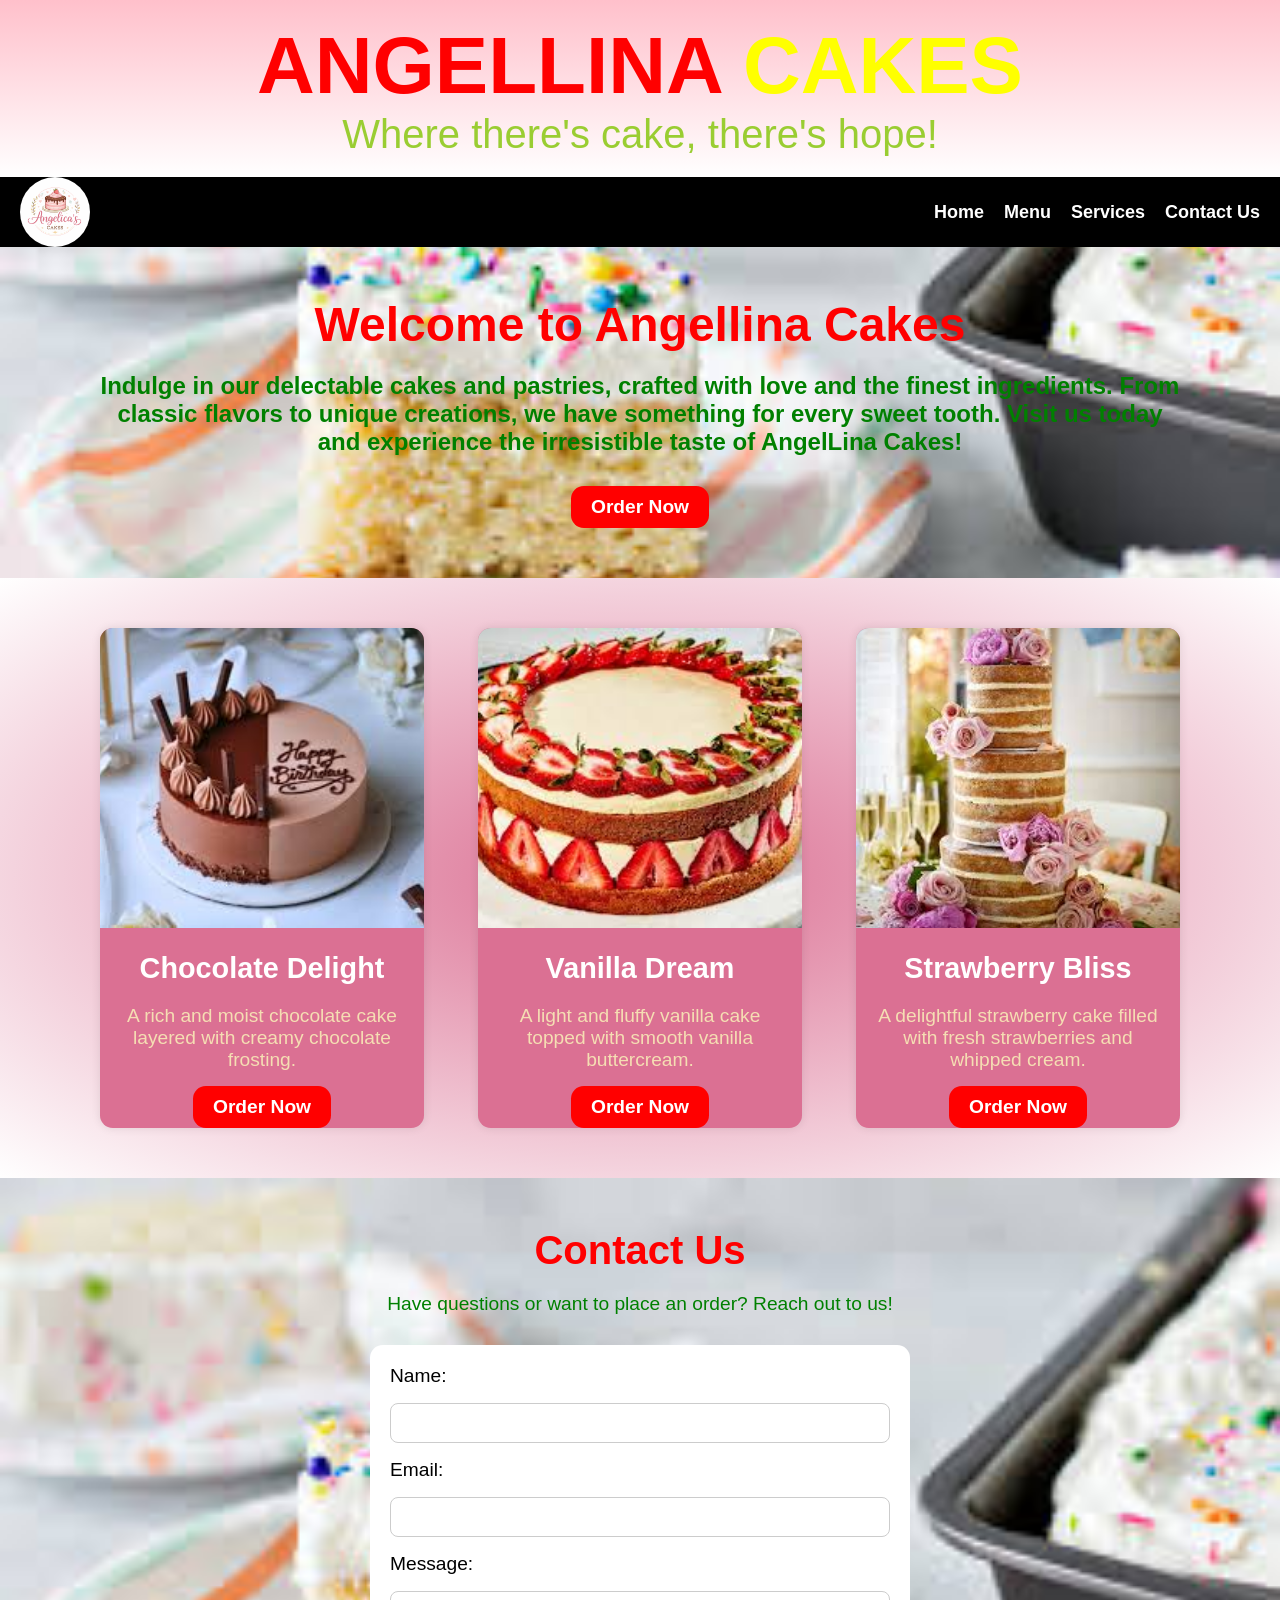
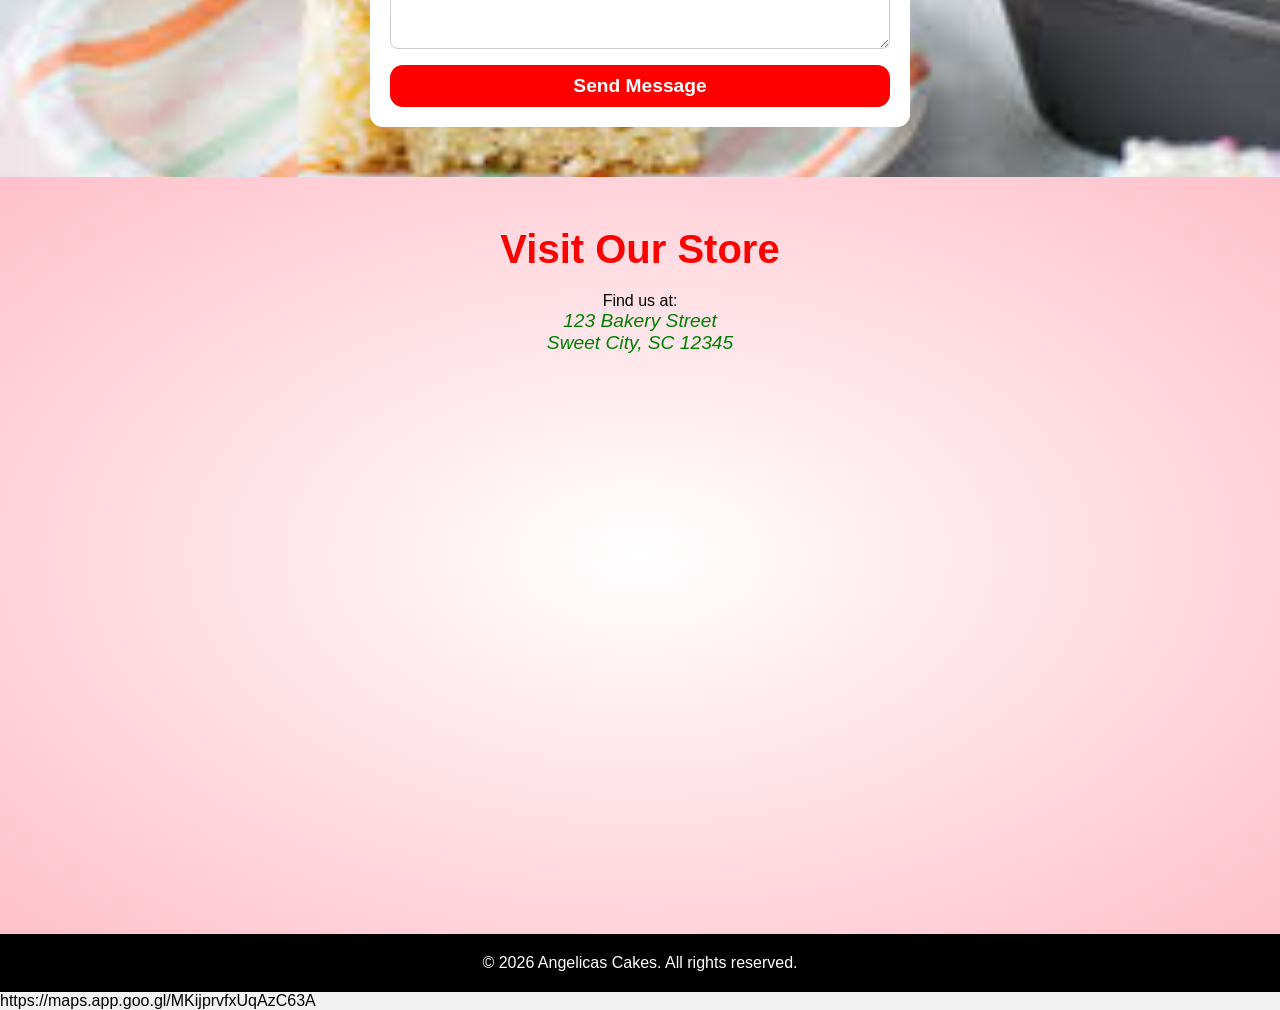
==== index.html @ b39ba61b "Add files via upload" ====
<!DOCTYPE html>
<html lang="en">
<head>
    <meta charset="UTF-8">
    <meta name="viewport" content="width=device-width, initial-scale=1.0">
    <title>Document</title>
    <link rel="stylesheet" href="styles.css">
</head>
<body>
    <header>
        <h1><span>ANGELLINA</span> CAKES</h1>
        <p>Where there's cake, there's hope!</p>
    </header>
    <nav>
        <img src="images/logo.png" class="logo" width="70px" height="70px">
        <ul>
            <li><a href="#">Home</a></li>
            <li><a href="#">Menu</a></li>
            <li><a href="#">Services</a></li>
            <li><a href="#">Contact Us</a></li>
        </ul>
    </nav>
    <main>
        <section class="hero">
                <h2>Welcome to Angellina Cakes</h2>
                <p>Indulge in our delectable cakes and pastries, crafted with love and the finest ingredients. From classic flavors to unique creations, we have something for every sweet tooth. Visit us today and experience the irresistible taste of AngelLina Cakes!</p>
                <button>Order Now</button>
        </section>
        <section class="cards">
            <div class="card">
                <img src="images/cake-1.jpg" alt="Cake 1">
                <h3>Chocolate Delight</h3>
                <p>A rich and moist chocolate cake layered with creamy chocolate frosting.</p>
                <button>Order Now</button>
            </div>
            <div class="card">
                <img src="images/cake-2.jpg" alt="Cake 2">
                <h3>Vanilla Dream</h3>
                <p>A light and fluffy vanilla cake topped with smooth vanilla buttercream.</p>
                <button>Order Now</button>
            </div>
            <div class="card">
                <img src="images/cake-3.jpg" alt="Cake 3">
                <h3>Strawberry Bliss</h3>
                <p>A delightful strawberry cake filled with fresh strawberries and whipped cream.</p>
                <button>Order Now</button>
            </div>
        </section>
        <section class="contacts">
            <h2>Contact Us</h2>
            <p>Have questions or want to place an order? Reach out to us!</p>
            <form action="" class="contact-form">
                <label for="name">Name:</label>
                <input type="text" id="name" name="name" required>
                <label for="email">Email:</label>
                <input type="email" id="email" name="email" required>
                <label for="message">Message:</label>
                <textarea id="message" name="message" required></textarea>
                <button type="submit">Send Message</button>
            </form>
        </section>
        <section class="location">
            <h2>Visit Our Store</h2>
            <p>Find us at:</p>
            <address>
                123 Bakery Street<br>
                Sweet City, SC 12345
            </address>
            <iframe src="https://maps.app.goo.gl/MKijprvfxUqAzC63A" width="100%" height="500" style="border:0;" allowfullscreen="" loading="lazy"></iframe>
        </section>
    </main>
    <footer>
        <p>&copy; 2026 Angelicas Cakes. All rights reserved.</p>
    </footer>
    
</body>
</html>
https://maps.app.goo.gl/MKijprvfxUqAzC63A
---- styles.css ----
*{
    margin: 0;
    padding: 0;
    box-sizing: border-box;
    font-family: 'Poppins', sans-serif;
}
body{
    min-height: 100vh;
    background: #f2f2f2;
}
header{
    top: 0;
    left: 0;
    width: 100%;
    padding: 20px 100px;
    background-image: linear-gradient(pink, white);
    text-align: center;
    font-size: 2.5rem;
    color: yellow;
}
header span{
    color: red;
}
header p{
    color: yellowgreen;
}
nav{
    display: flex;
    align-items: center;
    justify-content: space-between;
    background: black;
    
}
nav img{
    border-radius: 50%;
    margin-left: 20px;
}
nav ul{
    display: flex;
    justify-content: space-between;
    font-weight: 800;
}
li{
    list-style: none;
}
nav a{
    color: white;
    text-decoration: none;
    margin-right: 20px;
    font-size: 18px;
}
.hero{
    display: flex;
    flex-direction: column;
    text-align: center;
    align-items: center;
    justify-content: space-between;
    padding: 50px 100px;
    background-image: url(images/bg.jpg);
    background-size: cover;
    background-position: center;
}
.hero h2{
    font-size: 3rem;
    color: red;
    margin-bottom: 20px;
}
.hero p{
    font-size: 1.5rem;
    font-weight: 800;
    color: green;
    margin-bottom: 30px;
}
.hero button{
    padding: 10px 20px;
    border-radius: 0.8rem;
    font-size: 1.2rem;
    font-weight: 800;
    color: white;
    background: red;
    border: none;
    cursor: pointer;
}
.cards{
    display: flex;
    justify-content: space-between;
    padding: 50px 100px;
    background-image: radial-gradient(palevioletred, white);
}
.cards .card{
    width: 30%;
    height: 500px;
    background: palevioletred;
    border-radius: 0.8rem;
    box-shadow: 0 0 10px rgba(0,0,0,0.1);
    text-align: center;
    padding: 0 0 20px 0;
}
.cards .card img{
    width: 100%;
    height: 300px;
    object-fit: cover;
    border-top-left-radius: 0.8rem;
    border-top-right-radius: 0.8rem;
}
.cards .card h3{
    font-size: 1.8rem;
    color: white;
    margin: 20px 0 10px 0;
}
.cards .card p{
    font-size: 1.2rem;
    color: wheat;
    margin-bottom: 5px;
    padding: 10px 20px 10px 20px;
}
.cards .card button{
    padding: 10px 20px;
    border-radius: 0.8rem;
    font-size: 1.2rem;
    font-weight: 800;
    color: white;
    background: red;
    border: none;
    cursor: pointer;
}
.contacts{
    display: flex;
    flex-direction: column;
    text-align: center;
    align-items: center;
    justify-content: space-between;
    padding: 50px 100px;
    background-image: url(images/bg.jpg);
    background-size: cover;
}
.contacts h2{
    font-size: 2.5rem;
    color: red;
    margin-bottom: 20px;
}
.contacts p{
    font-size: 1.2rem;
    color: green;
    margin-bottom: 30px;
}
.contact-form{
    display: flex;
    flex-direction: column;
    gap: 1rem;
    width: 50%;
    border-radius: 0.8rem;
    padding: 20px;
    background: white;
}
.contact-form label{
    font-size: 1.2rem;
    color: black;
    text-align: left;
    vertical-align: middle;
}
.contact-form input,
.contact-form textarea{
    padding: 10px;
    border-radius: 0.5rem;
    border: 1px solid #ccc;
    font-size: 1rem;
}
.contact-form button{
    padding: 10px 20px;
    border-radius: 0.8rem;
    font-size: 1.2rem;
    font-weight: 800;
    color: white;
    background: red;
    border: none;
    cursor: pointer;
}
.location{
    display: flex;
    flex-direction: column;
    text-align: center;
    align-items: center;
    justify-content: space-between;
    padding: 50px 100px;
    background-image: radial-gradient(white, pink);
    background-size: cover;
}
.location h2{
    font-size: 2.5rem;
    color: red;
    margin-bottom: 20px;
}
.location address{
    font-size: 1.2rem;
    color: green;
    margin-bottom: 30px;
}
.location iframe{
    border: none;
    border-radius: 0.8rem;
}
footer{
    text-align: center;
    padding: 20px;
    background: black;
    color: white;
    font-size: 1rem;
}
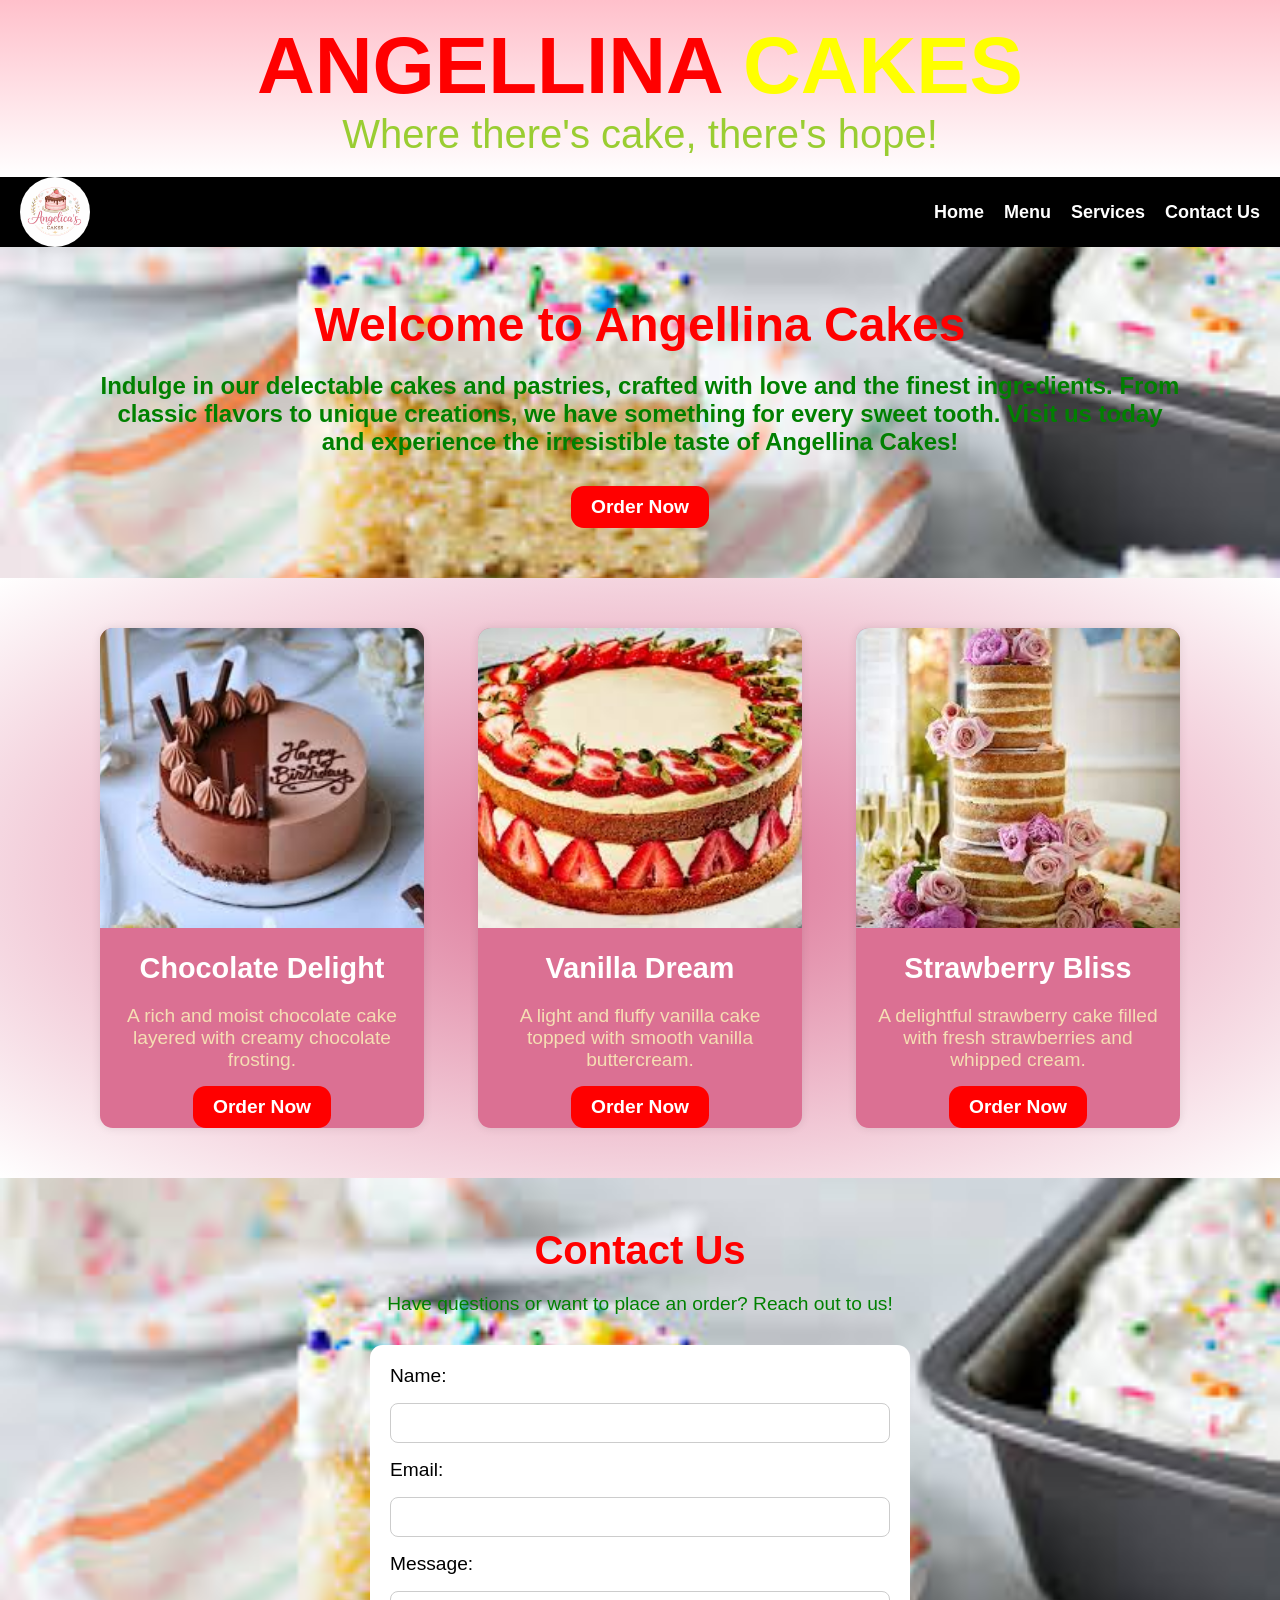
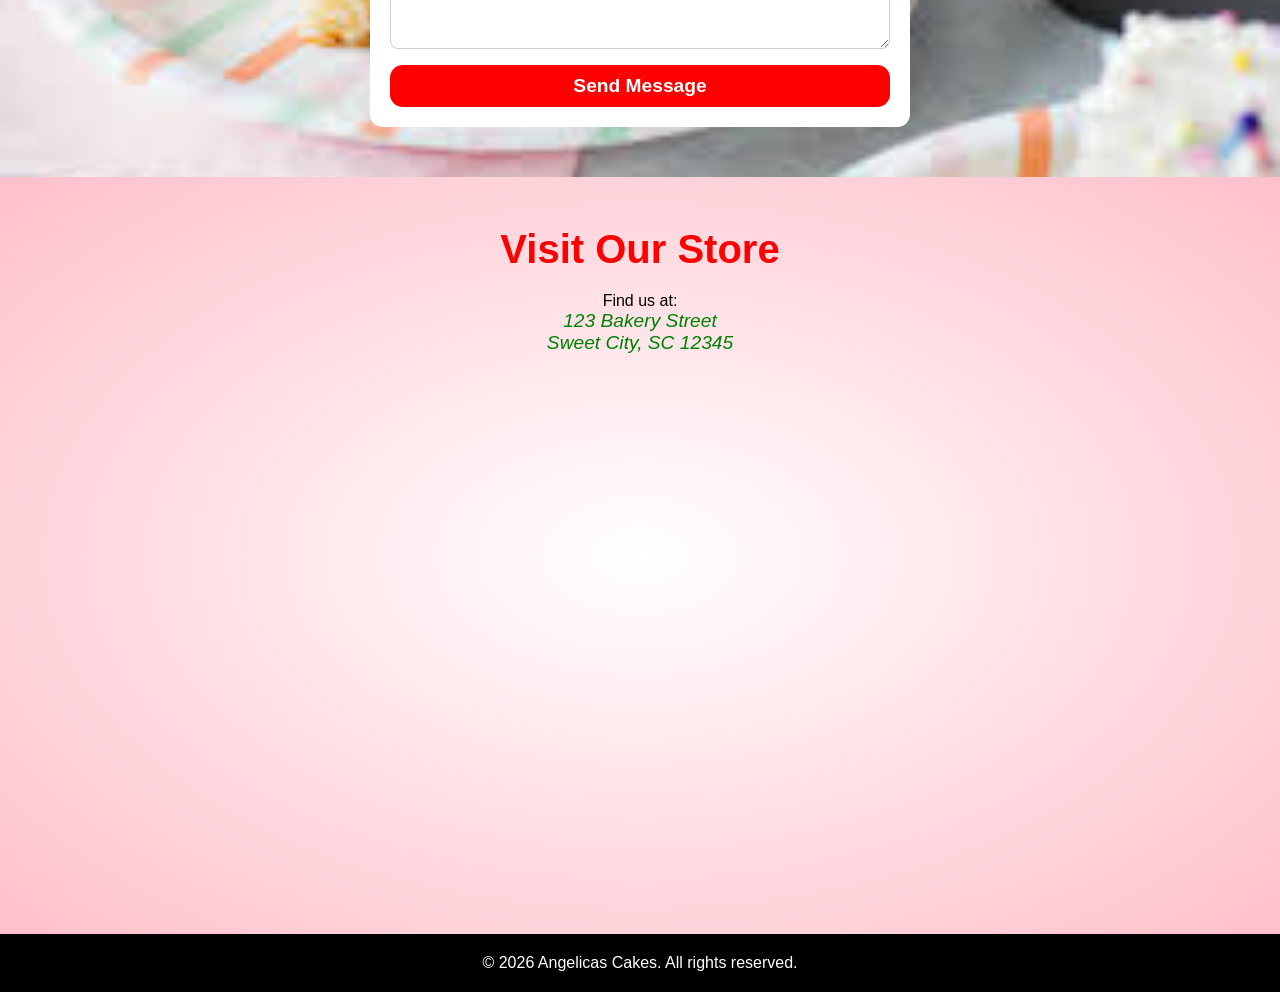
==== commit c31852d7: "Add files via upload" ====
--- a/index.html
+++ b/index.html
@@ -23,7 +23,7 @@
     <main>
         <section class="hero">
                 <h2>Welcome to Angellina Cakes</h2>
-                <p>Indulge in our delectable cakes and pastries, crafted with love and the finest ingredients. From classic flavors to unique creations, we have something for every sweet tooth. Visit us today and experience the irresistible taste of AngelLina Cakes!</p>
+                <p>Indulge in our delectable cakes and pastries, crafted with love and the finest ingredients. From classic flavors to unique creations, we have something for every sweet tooth. Visit us today and experience the irresistible taste of Angellina Cakes!</p>
                 <button>Order Now</button>
         </section>
         <section class="cards">
@@ -74,5 +74,4 @@
     </footer>
     
 </body>
-</html>
-https://maps.app.goo.gl/MKijprvfxUqAzC63A+</html>
--- a/styles.css
+++ b/styles.css
@@ -8,6 +8,7 @@
     min-height: 100vh;
     background: #f2f2f2;
 }
+
 header{
     top: 0;
     left: 0;
@@ -133,6 +134,7 @@
     padding: 50px 100px;
     background-image: url(images/bg.jpg);
     background-size: cover;
+    background-position: center;
 }
 .contacts h2{
     font-size: 2.5rem;
@@ -206,4 +208,88 @@
     background: black;
     color: white;
     font-size: 1rem;
+}
+button:hover{
+    opacity: 0.8;
+}
+@media all and (max-width:500px) {
+    header{
+        font-size: 14px;
+        margin: 0;
+        padding: 5px;
+    }
+    nav img{
+        width: 50px;
+        height: 50px;
+        padding: 5px;
+    }
+    ul li{
+        display: none;
+    }
+    
+    .hero{
+        height: 230px;
+        padding: 0;
+    }
+    .hero h2{
+        font-size: 1.5rem;
+        margin: 0;
+        padding: 0;
+        background-color: rgba(182, 180, 187, 0.5);
+    }
+    .hero p{
+        margin: 5px 0;
+        color: white;
+        font-weight: 900;
+        font-size: 18px;
+        background-color: rgba(70,60,100,0.5);
+    }
+    .hero button{
+        font-size: 14px;
+        padding: 5px;
+        margin-bottom: 4px;
+    }
+    .cards{
+        flex-direction: column;
+        justify-content: space-between;
+        gap: 1rem;
+        max-width: 100%;
+    }
+    .cards .card{
+        width: 100%;
+        height: 520px;
+    }
+    .cards .card button{
+        font-size: 14px;
+        padding: 8px;
+        margin-bottom: 4px; 
+    }
+    .contacts{
+        padding: 15px;
+    }
+    .contact-form{
+        width: 100%;
+    }
+    .contact-form button{
+        font-size: 14px;
+        padding: 8px;
+        margin-bottom: 4px; 
+    }
+    .location{
+        padding: 10px;
+    }
+    .location h2{
+        font-size: 16px;
+        margin: 0;
+        padding: 2px;
+    }
+    .location address{
+        padding: 2px;
+    }
+    iframe{
+        width: 400px;
+        height: 200px;
+        padding: 2px;
+    }
+
 }
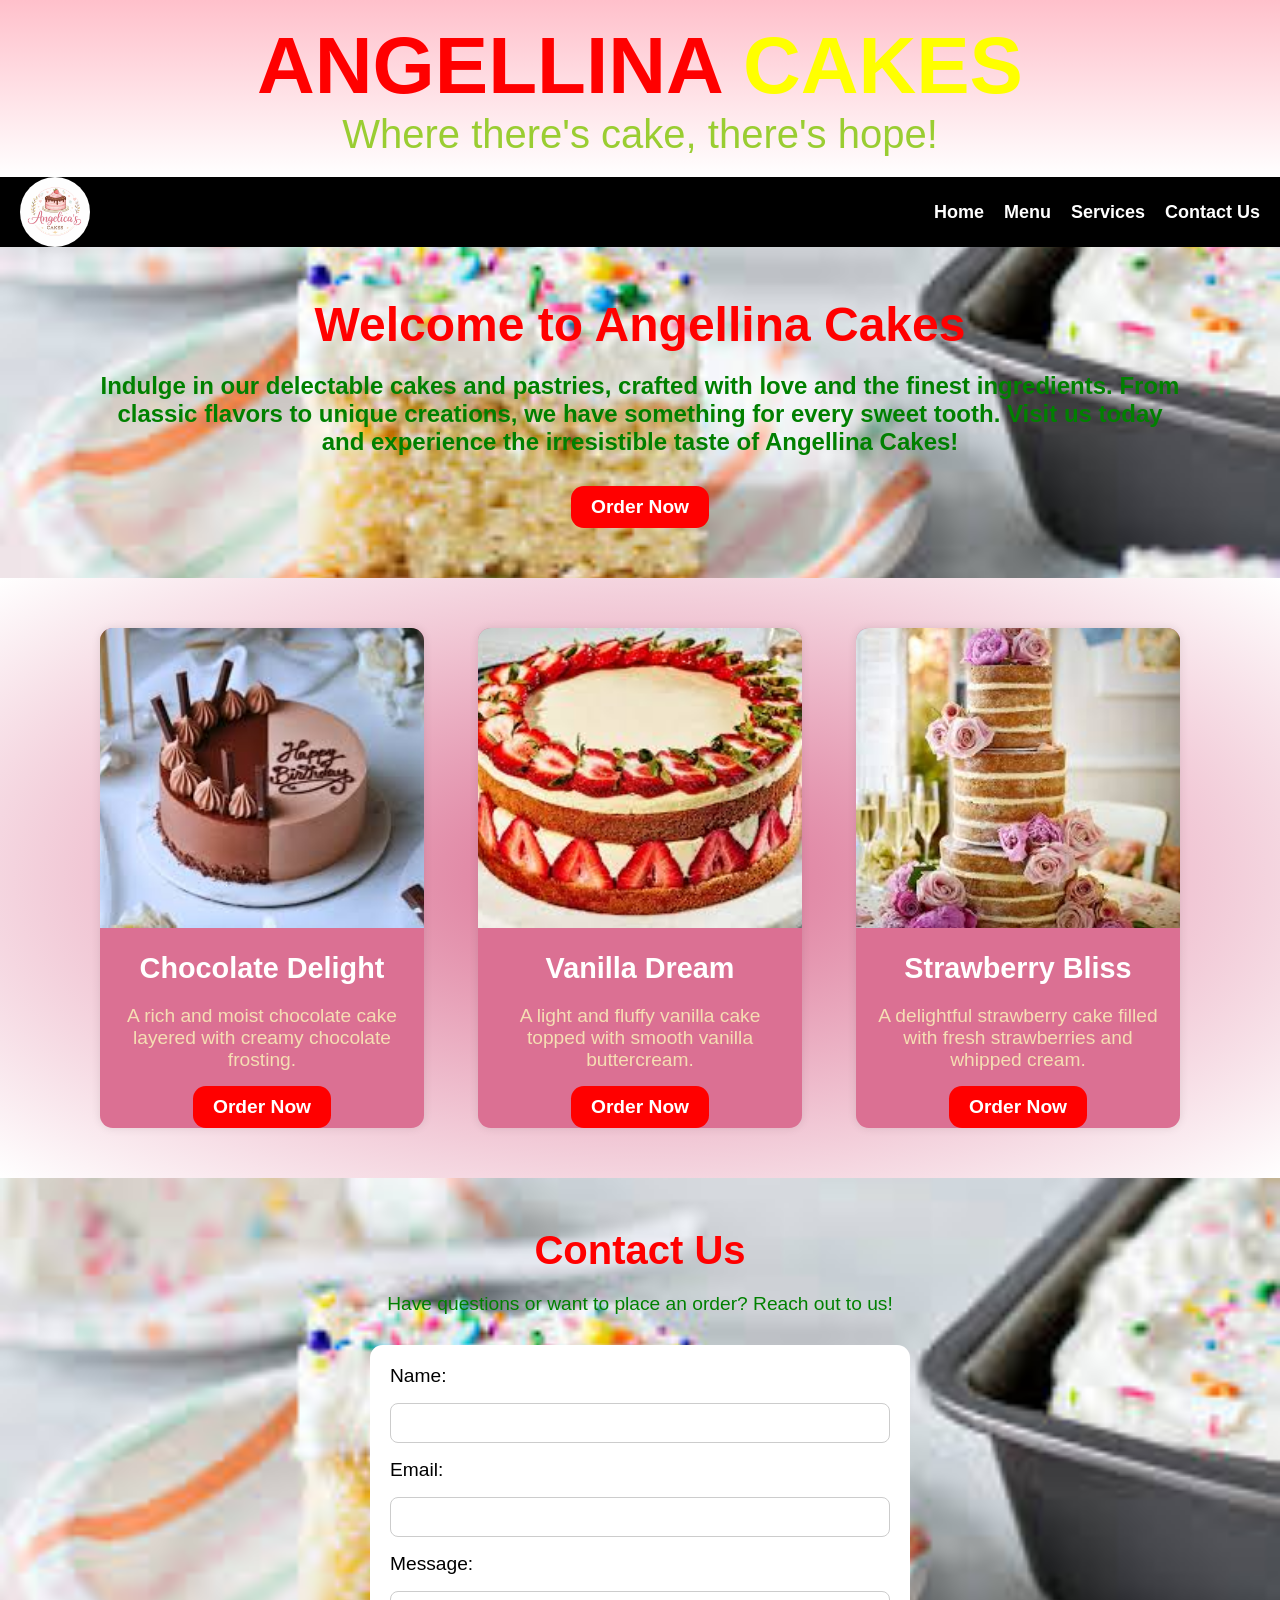
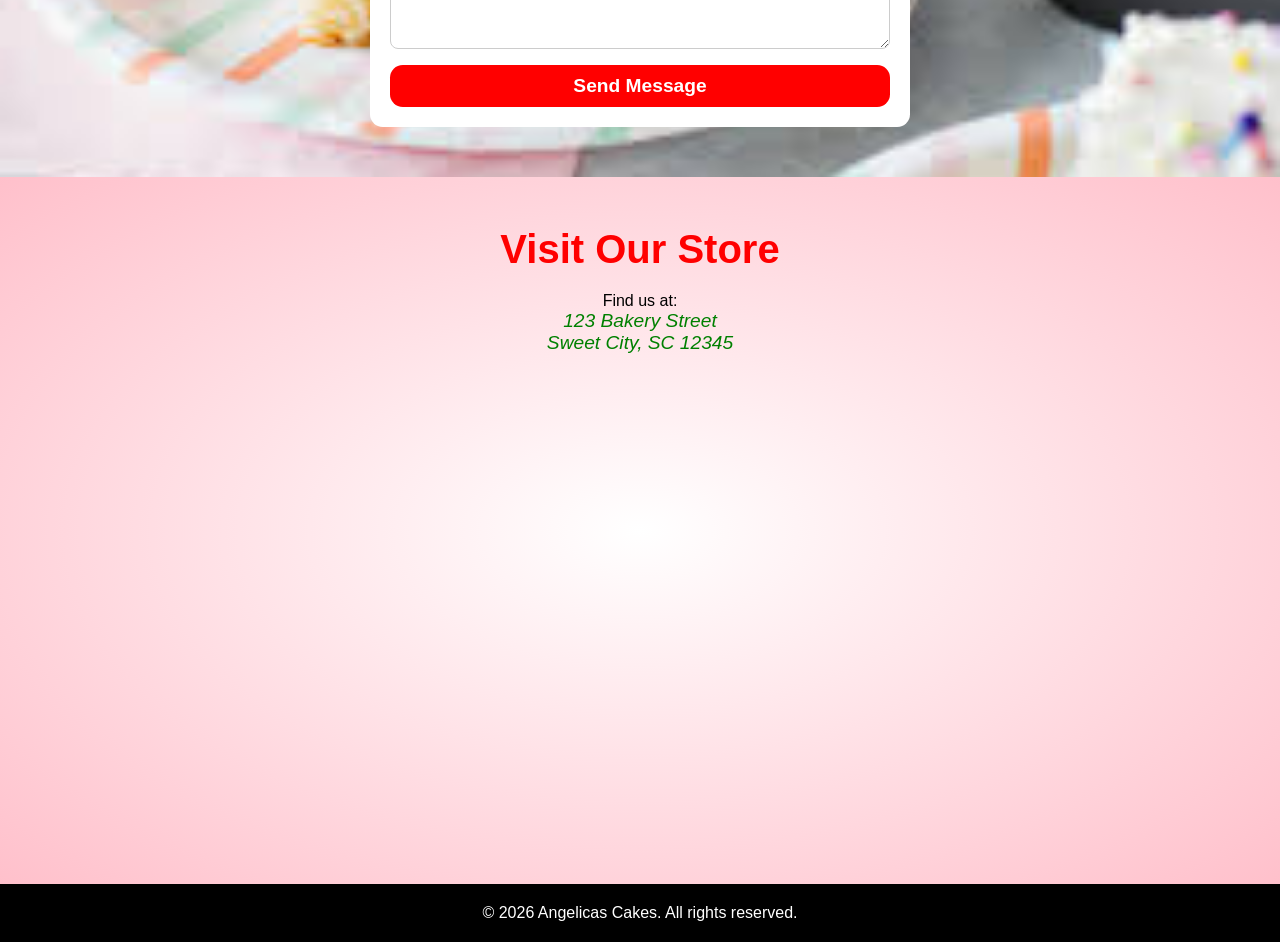
==== commit d1432af2: "Add files via upload" ====
--- a/index.html
+++ b/index.html
@@ -66,7 +66,7 @@
                 123 Bakery Street<br>
                 Sweet City, SC 12345
             </address>
-            <iframe src="https://maps.app.goo.gl/MKijprvfxUqAzC63A" width="100%" height="500" style="border:0;" allowfullscreen="" loading="lazy"></iframe>
+            <iframe src="https://www.google.com/maps/embed?pb=!1m16!1m12!1m3!1d63836.17049976654!2d32.59382734236432!3d0.3080451542137086!2m3!1f0!2f0!3f0!3m2!1i1024!2i768!4f13.1!2m1!1sndeeba%20church!5e0!3m2!1sen!2sug!4v1773415809172!5m2!1sen!2sug" width="600" height="450" style="border:0;" allowfullscreen="" loading="lazy" referrerpolicy="no-referrer-when-downgrade"></iframe>
         </section>
     </main>
     <footer>
--- a/styles.css
+++ b/styles.css
@@ -292,4 +292,36 @@
         padding: 2px;
     }
 
+}
+@media all and (max-width: 400px) {
+    .cards{
+        flex-direction: column;
+        justify-content: space-between;
+        gap: 1rem;
+        max-width: 100%;
+        padding: 5px;
+    }
+    .cards .card{
+        height: 485px;
+        padding: 0;
+    }
+    .card img{
+        height: 350px;
+        width: 100%;
+    }
+    .cards .card h3{
+        font-size: 1.5rem;
+    }
+    .cards .card p{
+        font-size: 1rem;
+    }
+    .cards .card button{
+        font-size: 14px;
+        padding: 8px;
+        margin-bottom: 4px; 
+    }
+    iframe{
+        width: 300px;
+        height: 150px;
+    }
 }
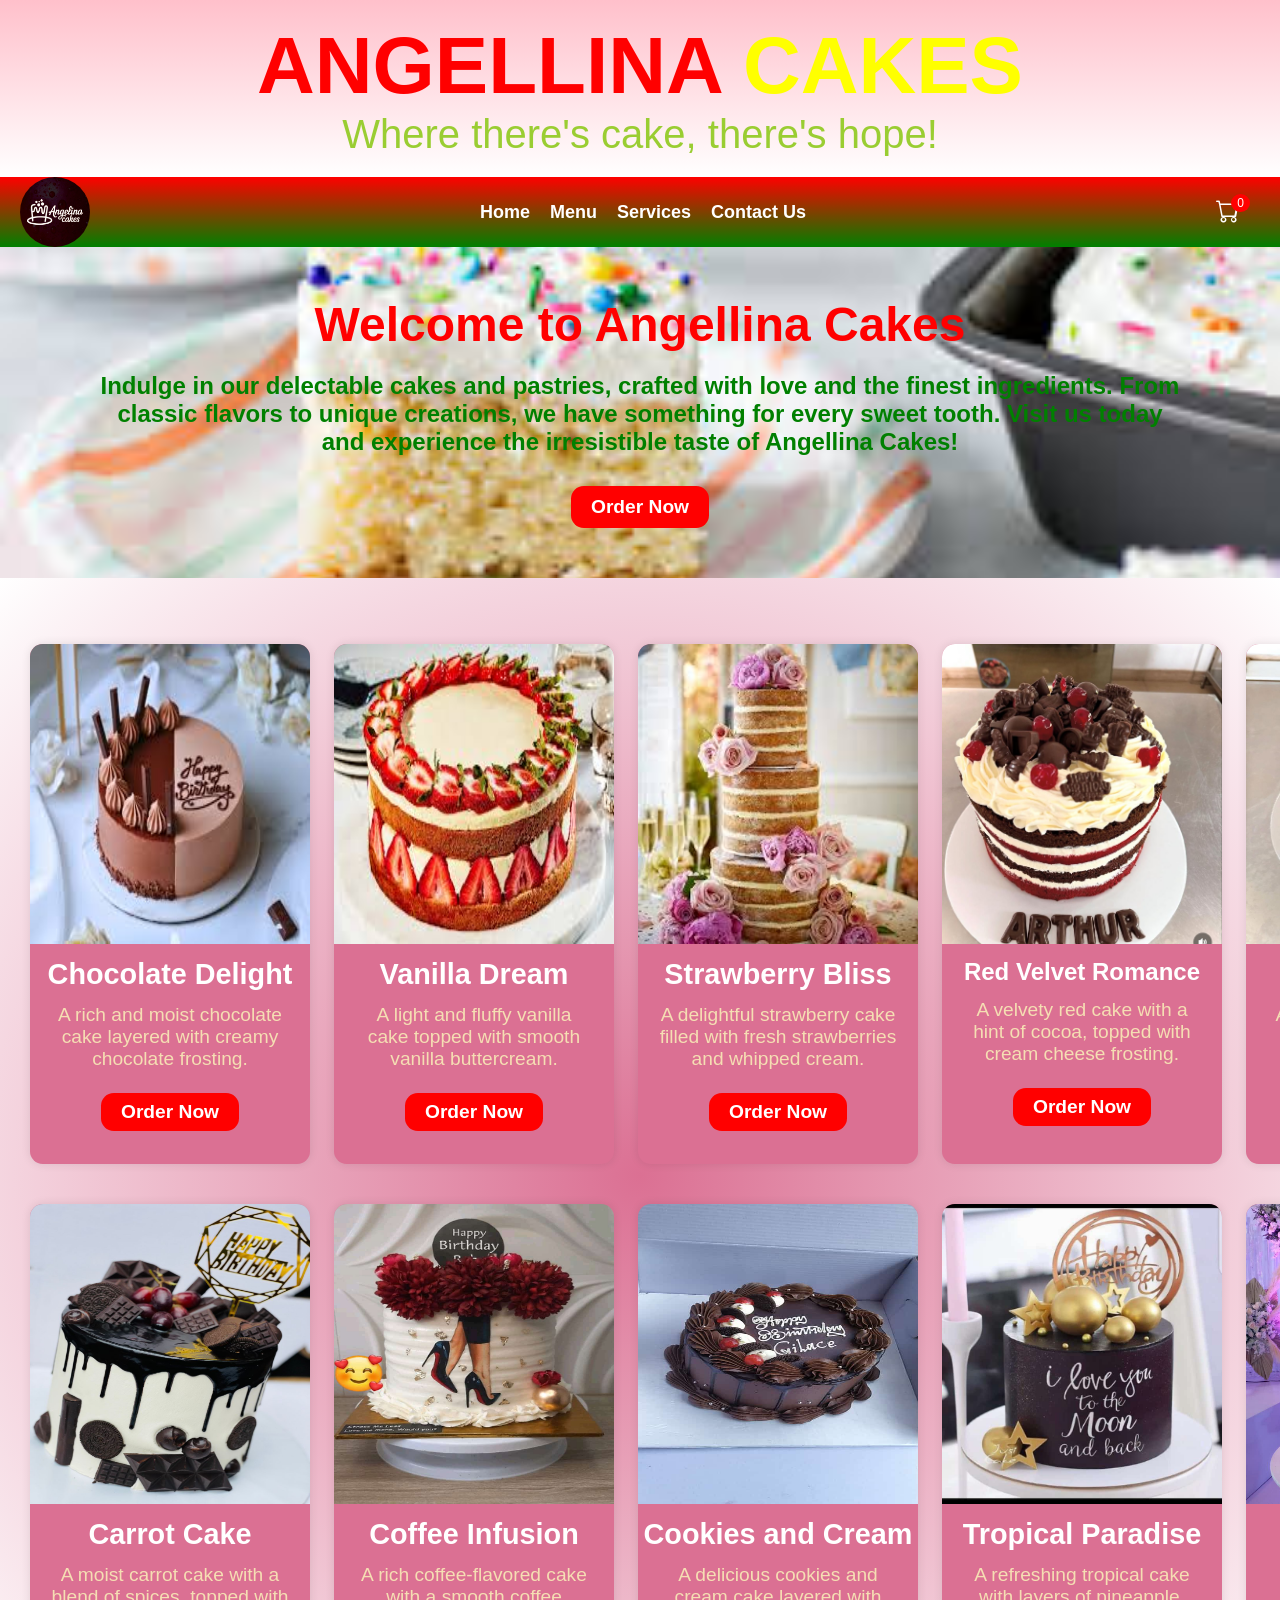
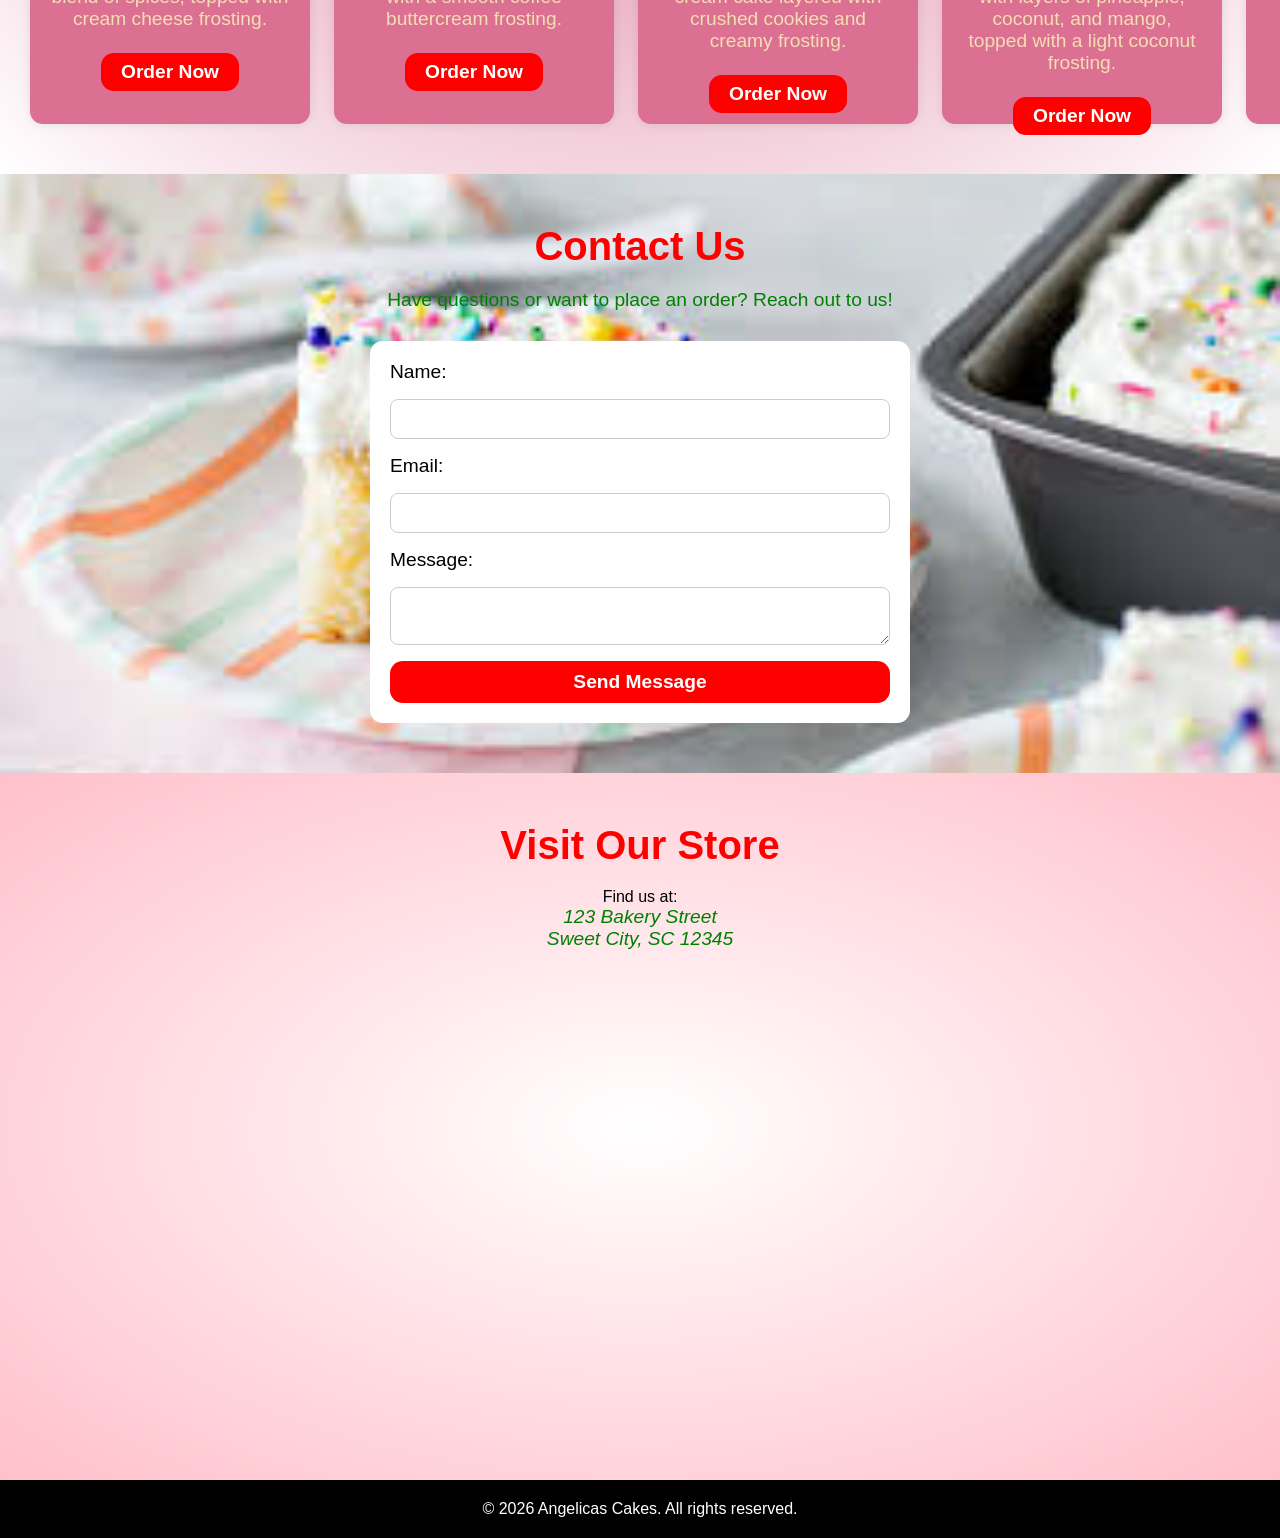
==== commit 224149ab: "Add files via upload" ====
--- a/index.html
+++ b/index.html
@@ -5,6 +5,7 @@
     <meta name="viewport" content="width=device-width, initial-scale=1.0">
     <title>Document</title>
     <link rel="stylesheet" href="styles.css">
+    <link rel="stylesheet" href="https://cdn.jsdelivr.net/npm/bootstrap-icons@1.13.1/font/bootstrap-icons.min.css">
 </head>
 <body>
     <header>
@@ -12,13 +13,22 @@
         <p>Where there's cake, there's hope!</p>
     </header>
     <nav>
-        <img src="images/logo.png" class="logo" width="70px" height="70px">
-        <ul>
+        <img src="images/logo.jpeg" class="logo" width="70px" height="70px">
+        <ul id="nav-list">
             <li><a href="#">Home</a></li>
             <li><a href="#">Menu</a></li>
             <li><a href="#">Services</a></li>
             <li><a href="#">Contact Us</a></li>
         </ul>
+        <div class="humbger" id="humbger">
+            <div class="humbger-line"></div>
+            <div class="humbger-line"></div>
+            <div class="humbger-line"></div>
+        </div>
+        <div class="cart">
+            <i class="bi bi-cart"></i>
+            <span class="cart-count">0</span>
+        </div>
     </nav>
     <main>
         <section class="hero">
@@ -45,6 +55,49 @@
                 <p>A delightful strawberry cake filled with fresh strawberries and whipped cream.</p>
                 <button>Order Now</button>
             </div>
+            <div class="card">
+                <img src="images/cake-4.jpeg" alt="Cake 4">
+                <h3 style="padding: 0; margin: 10px 0 5px 0; font-size: 1.5rem;">Red Velvet Romance</h3>
+                <p>A velvety red cake with a hint of cocoa, topped with cream cheese frosting.</p>
+                <button>Order Now</button>
+            </div>
+            <div class="card">
+                <img src="images/cake-5.jpeg" alt="Cake 5">
+                <h3>Lemon Zest</h3>
+                <p>A zesty lemon cake with a tangy lemon glaze and fresh lemon slices.</p>
+                <button>Order Now</button>
+            </div>
+            <div class="card">
+                <img src="images/cake-6.jpeg" alt="Cake 6">
+                <h3>Carrot Cake</h3>
+                <p>A moist carrot cake with a blend of spices, topped with cream cheese frosting.</p>
+                <button>Order Now</button>
+            </div>
+            <div class="card">
+                <img src="images/cake-7.jpeg" alt="Cake 7">
+                <h3>Coffee Infusion</h3>
+                <p>A rich coffee-flavored cake with a smooth coffee buttercream frosting.</p>
+                <button>Order Now</button>
+            </div>
+            <div class="card">
+                <img src="images/cake-8.jpeg" alt="Cake 8">
+                <h3>Cookies and Cream</h3>
+                <p>A delicious cookies and cream cake layered with crushed cookies and creamy frosting.</p>
+                <button>Order Now</button>
+            </div>
+            <div class="card">
+                <img src="images/cake-9.jpeg" alt="Cake 9">
+                <h3>Tropical Paradise</h3>
+                <p>A refreshing tropical cake with layers of pineapple, coconut, and mango, topped with a light coconut frosting.</p>
+                <button>Order Now</button>
+            </div>
+            <div class="card">
+                <img src="images/cake-10.jpeg" alt="Cake 10">
+                <h3>Black Forest Fantasy</h3>
+                <p>A decadent black forest cake with layers of chocolate, cherries, and whipped cream.</p>
+                <button>Order Now</button>
+            </div>
+
         </section>
         <section class="contacts">
             <h2>Contact Us</h2>
@@ -72,6 +125,6 @@
     <footer>
         <p>&copy; 2026 Angelicas Cakes. All rights reserved.</p>
     </footer>
-    
+    <script src="script.js"></script>
 </body>
 </html>
--- a/styles.css
+++ b/styles.css
@@ -10,7 +10,7 @@
 }
 
 header{
-    top: 0;
+    top: 0px;
     left: 0;
     width: 100%;
     padding: 20px 100px;
@@ -27,9 +27,11 @@
 }
 nav{
     display: flex;
+    position: sticky;
+    top: 0px;
     align-items: center;
     justify-content: space-between;
-    background: black;
+    background-image: linear-gradient(red,green);
     
 }
 nav img{
@@ -44,12 +46,56 @@
 li{
     list-style: none;
 }
+ ul li.active{
+        display: flex;
+        flex-direction: column;
+        gap: 10px;
+        position: absolute; 
+        top: 60px;
+        right: 20px;
+        width: 60%;
+        background: black;
+    }
 nav a{
     color: white;
     text-decoration: none;
     margin-right: 20px;
     font-size: 18px;
-}
+    transition: all ease 300ms;
+}
+nav ul li a:hover{
+    text-shadow: 2 6 gray;
+    color: blue;
+    font-size: 2rem;
+    transform: scale(1.2);
+}
+
+nav .humbger{
+    display: none;
+}
+nav i{
+    color: white;
+    margin-right: 20px;
+    font-family: Impact;
+    font-size: 1.5rem;
+    font-weight: 900;
+    position: relative;
+}
+nav .cart{
+    position: relative;
+    margin-right: 20px;
+}
+nav .cart .cart-count{
+    position: absolute;
+    top: -5px;
+    right: 10px;
+    background: red;
+    color: white;
+    border-radius: 50%;
+    padding: 2px 6px;
+    font-size: 12px;
+}
+
 .hero{
     display: flex;
     flex-direction: column;
@@ -83,43 +129,51 @@
     cursor: pointer;
 }
 .cards{
-    display: flex;
-    justify-content: space-between;
-    padding: 50px 100px;
+    display: grid;
+    grid-template-columns: 1fr 1fr 1fr 1fr 1fr;
+    justify-content: space-between;
+    gap: 1.5rem;
+    padding: 50px 30px;
     background-image: radial-gradient(palevioletred, white);
 }
 .cards .card{
-    width: 30%;
-    height: 500px;
+    width: 280px;
+    height: 520px;
     background: palevioletred;
     border-radius: 0.8rem;
     box-shadow: 0 0 10px rgba(0,0,0,0.1);
     text-align: center;
     padding: 0 0 20px 0;
+    transition: all ease 300ms;
+    margin-top: 1rem;
 }
 .cards .card img{
     width: 100%;
     height: 300px;
-    object-fit: cover;
+   /* object-fit: cover;*/
     border-top-left-radius: 0.8rem;
-    border-top-right-radius: 0.8rem;
+    border-top-right-radius: 0.8rem;                                 
+}
+.cards .card:hover{
+    transform: scale(1.1);
+    border-radius: 0.8rem;
 }
 .cards .card h3{
     font-size: 1.8rem;
     color: white;
-    margin: 20px 0 10px 0;
+    margin: 10px 0 5px 0;
 }
 .cards .card p{
     font-size: 1.2rem;
     color: wheat;
-    margin-bottom: 5px;
-    padding: 10px 20px 10px 20px;
+    padding: 8px 20px 8px 20px;
 }
 .cards .card button{
-    padding: 10px 20px;
+    padding: 8px 20px;
     border-radius: 0.8rem;
     font-size: 1.2rem;
     font-weight: 800;
+    margin: 15px;
     color: white;
     background: red;
     border: none;
@@ -223,9 +277,53 @@
         height: 50px;
         padding: 5px;
     }
-    ul li{
+    #nav-list{
         display: none;
-    }
+        flex-direction: column;
+        right: -20px;
+        top: 0px;
+        gap: 10px;
+
+    }
+    
+    #nav-list.active{
+        display: flex;
+        flex-direction: column;
+        gap: 5px;
+        position: absolute; 
+        top: 60px;
+        right: 20px;
+        width: 70%;
+        height: 85vh;
+        background: rgba(0,0,0,0.5);
+        text-align: center;
+        padding: 20px 0;
+        z-index: 1000;
+        border-radius: 0.8rem;
+    }
+    #nav-list.active li:hover{
+        background-color: rgba(182, 180, 187, 0.8);
+        width: 100%;
+    }
+   
+   nav #humbger{
+    display: flex;
+    flex-direction: column;
+    gap: 5px;
+    margin-right: 20px;
+    margin-left: auto;
+}
+nav .humbger div{
+    background-color: white;
+    width: 20px;
+    height: 2px;
+}
+i{
+    display: none;
+}
+span{
+    display: none;
+}
     
     .hero{
         height: 230px;
@@ -250,76 +348,100 @@
         margin-bottom: 4px;
     }
     .cards{
+        display: grid;
+        grid-template-columns: 1fr;
+        justify-content: space-between;
+        gap: 1rem;
+        width: 100%;
+        padding: 30px;
+    }
+    .cards .card{
+        width: 100%;
+        height: 520px;
+        padding: 0;
+    }
+    .cards .card h3{
+        font-size: 2rem;
+    }
+    .cards .card p{
+        font-size: 1.5rem;
+        margin: 0;
+    }
+    .cards .card p, .cards .card h3{
+        padding: 5px 10px;
+    }
+    .cards .card h3{
+        margin-top: 5px;
+    }
+    .cards .card button{
+        font-size: 14px;
+        padding: 8px;
+        margin-bottom: 2px; 
+        margin-top: 15px;
+    }
+    .contacts{
+        padding: 15px;
+    }
+    .contact-form{
+        width: 100%;
+    }
+    .contact-form button{
+        font-size: 14px;
+        padding: 8px;
+        margin-bottom: 4px; 
+    }
+    .location{
+        padding: 10px;
+    }
+    .location h2{
+        font-size: 16px;
+        margin: 0;
+        padding: 2px;
+    }
+    .location address{
+        padding: 2px;
+    }
+    iframe{
+        width: 400px;
+        height: 200px;
+        padding: 2px;
+    }
+
+}
+@media all and (max-width: 400px) {
+    .hero{
+        height: 500px;
+    }
+    .cards{
         flex-direction: column;
         justify-content: space-between;
         gap: 1rem;
-        max-width: 100%;
+        width: 100%;
+        padding: 10px;
+    }
+    .cards .card:first-child{
+        margin-top: 70px;
     }
     .cards .card{
-        width: 100%;
-        height: 520px;
+        width: 90%;
+        height: 485px;
+        padding: 0;
+    }
+    .card img{
+        height: 350px;
+        width: 100%;
+    }
+    .cards .card h3{
+        font-size: 1.5rem;
+    }
+    .cards .card p{
+        font-size: 1rem;
     }
     .cards .card button{
         font-size: 14px;
         padding: 8px;
         margin-bottom: 4px; 
     }
-    .contacts{
-        padding: 15px;
-    }
-    .contact-form{
-        width: 100%;
-    }
-    .contact-form button{
-        font-size: 14px;
-        padding: 8px;
-        margin-bottom: 4px; 
-    }
-    .location{
-        padding: 10px;
-    }
-    .location h2{
-        font-size: 16px;
-        margin: 0;
-        padding: 2px;
-    }
-    .location address{
-        padding: 2px;
-    }
-    iframe{
-        width: 400px;
-        height: 200px;
-        padding: 2px;
-    }
-
-}
-@media all and (max-width: 400px) {
-    .cards{
-        flex-direction: column;
-        justify-content: space-between;
-        gap: 1rem;
-        max-width: 100%;
-        padding: 5px;
-    }
-    .cards .card{
-        height: 485px;
-        padding: 0;
-    }
-    .card img{
-        height: 350px;
-        width: 100%;
-    }
-    .cards .card h3{
-        font-size: 1.5rem;
-    }
-    .cards .card p{
-        font-size: 1rem;
-    }
-    .cards .card button{
-        font-size: 14px;
-        padding: 8px;
-        margin-bottom: 4px; 
-    }
     iframe{
         width: 300px;
         height: 150px;
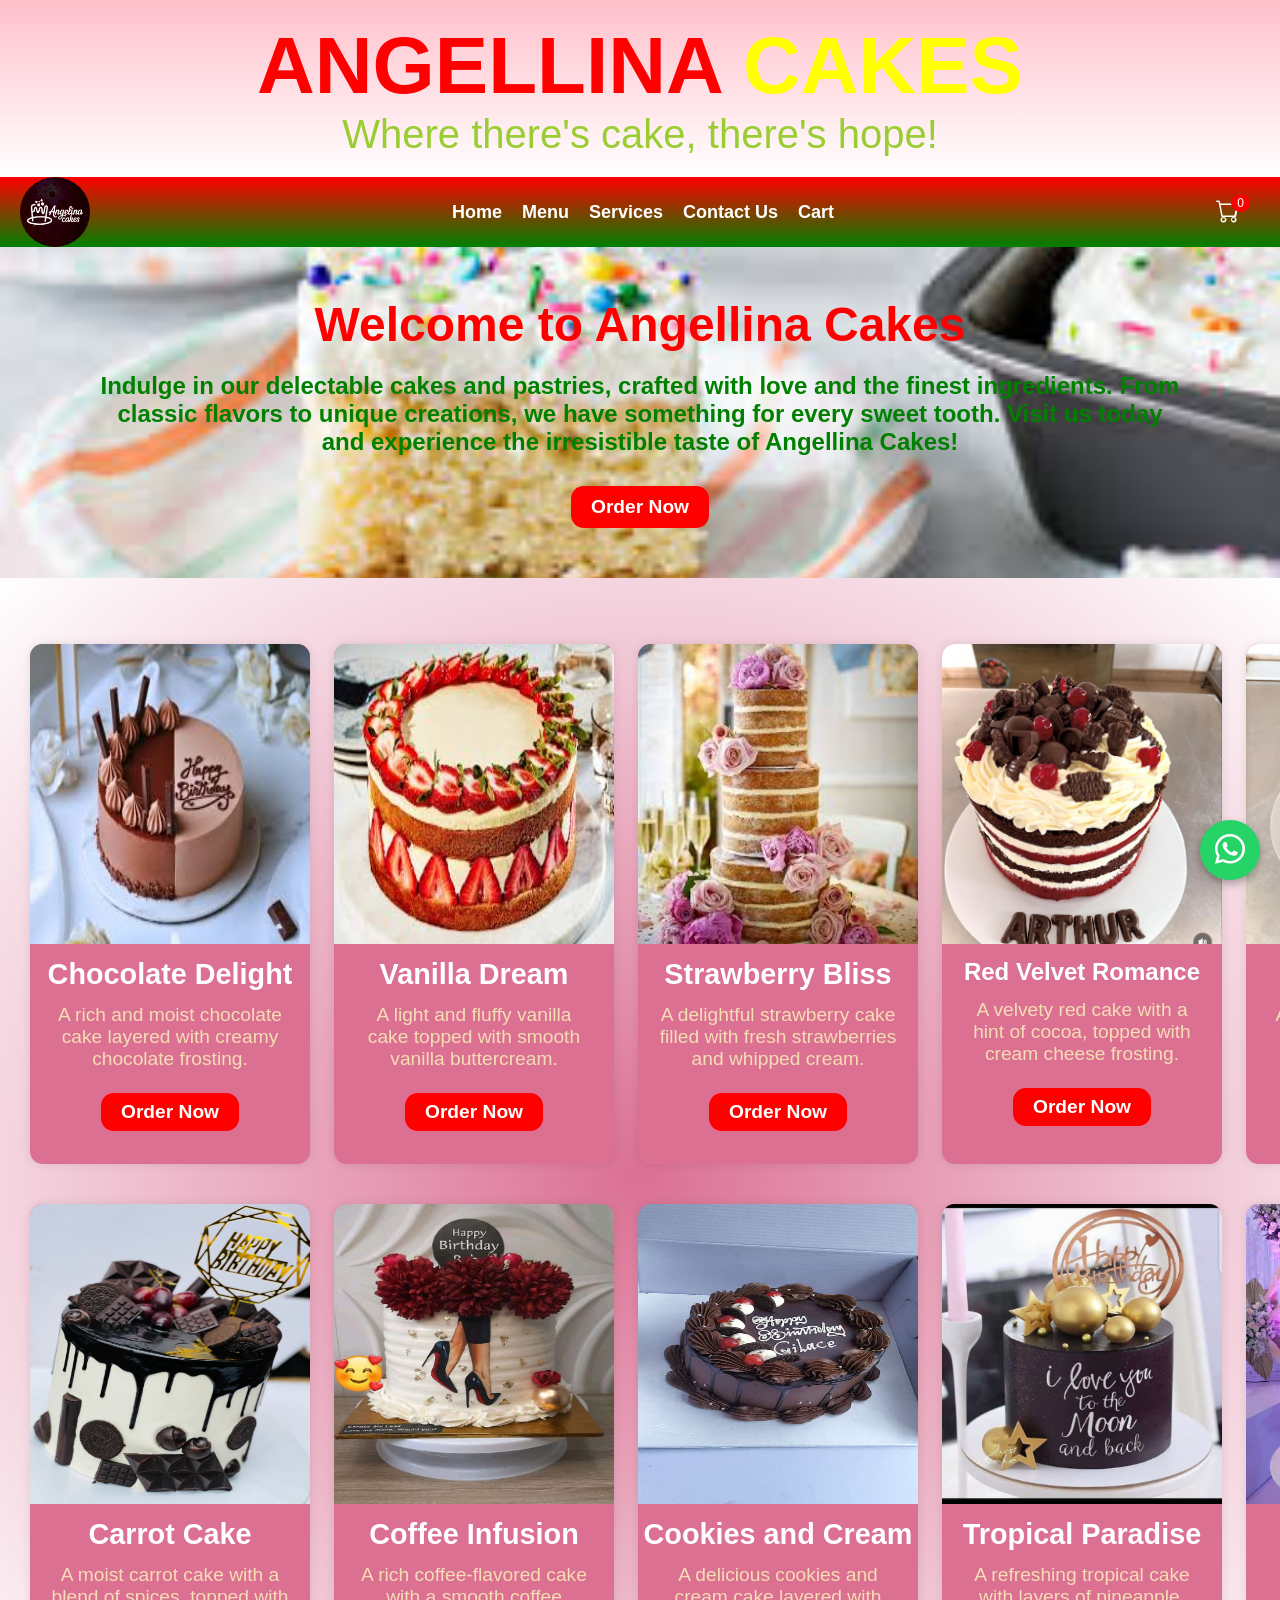
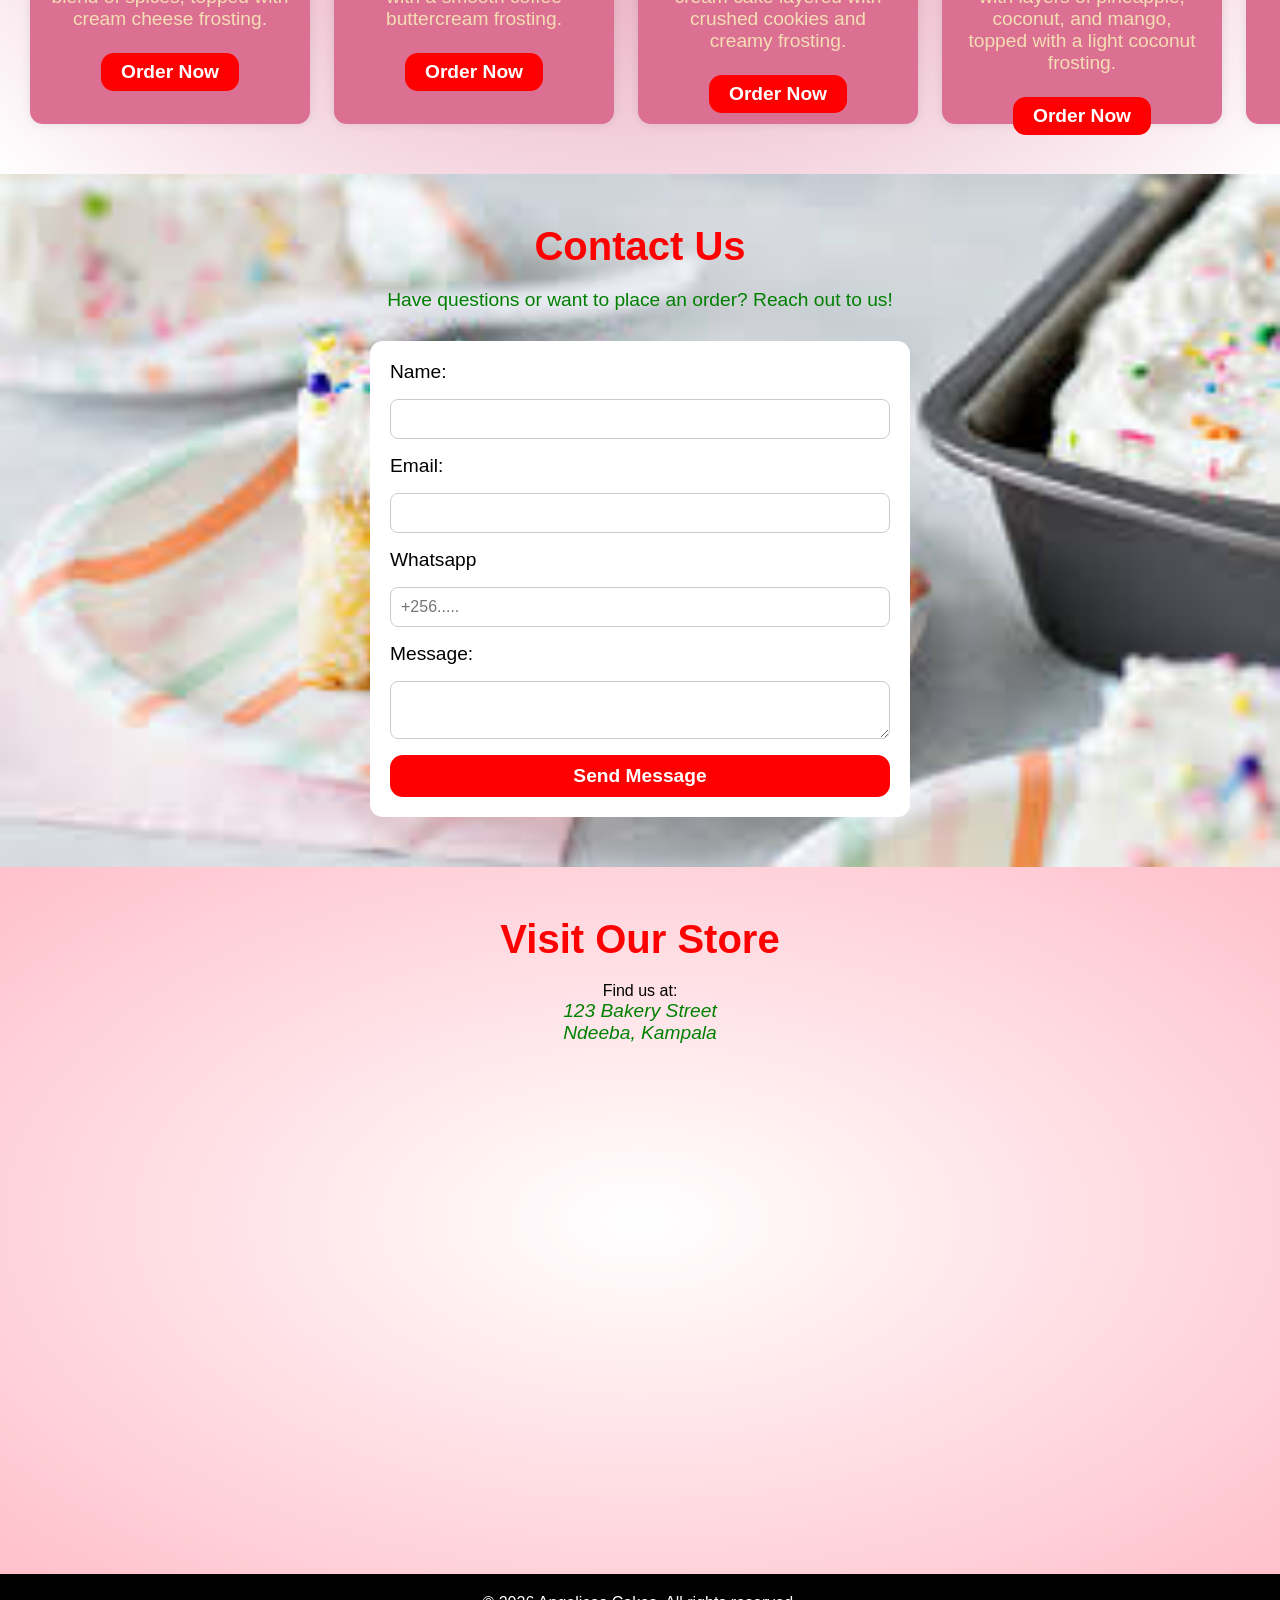
==== commit 76833308: "Add files via upload" ====
--- a/index.html
+++ b/index.html
@@ -3,8 +3,9 @@
 <head>
     <meta charset="UTF-8">
     <meta name="viewport" content="width=device-width, initial-scale=1.0">
-    <title>Document</title>
+    <title>Angellina Cakes</title>
     <link rel="stylesheet" href="styles.css">
+    <link rel="shortcut icon" href="images/logo.jpeg" type="image/x-icon">
     <link rel="stylesheet" href="https://cdn.jsdelivr.net/npm/bootstrap-icons@1.13.1/font/bootstrap-icons.min.css">
 </head>
 <body>
@@ -16,19 +17,20 @@
         <img src="images/logo.jpeg" class="logo" width="70px" height="70px">
         <ul id="nav-list">
             <li><a href="#">Home</a></li>
-            <li><a href="#">Menu</a></li>
-            <li><a href="#">Services</a></li>
-            <li><a href="#">Contact Us</a></li>
+            <li><a href="menu.html">Menu</a></li>
+            <li><a href="services.html">Services</a></li>
+            <li><a href="contactus.html">Contact Us</a></li>
+            <li><a href="cart.html">Cart</a></li>
         </ul>
         <div class="humbger" id="humbger">
             <div class="humbger-line"></div>
             <div class="humbger-line"></div>
             <div class="humbger-line"></div>
         </div>
-        <div class="cart">
+        <a class="cart" href="cart.html">
             <i class="bi bi-cart"></i>
             <span class="cart-count">0</span>
-        </div>
+        </a>
     </nav>
     <main>
         <section class="hero">
@@ -41,61 +43,61 @@
                 <img src="images/cake-1.jpg" alt="Cake 1">
                 <h3>Chocolate Delight</h3>
                 <p>A rich and moist chocolate cake layered with creamy chocolate frosting.</p>
-                <button>Order Now</button>
+                <button class="order" onclick="addToCart()">Order Now</button>
             </div>
             <div class="card">
                 <img src="images/cake-2.jpg" alt="Cake 2">
                 <h3>Vanilla Dream</h3>
                 <p>A light and fluffy vanilla cake topped with smooth vanilla buttercream.</p>
-                <button>Order Now</button>
+                <button class="order" onclick="addToCart()">Order Now</button>
             </div>
             <div class="card">
                 <img src="images/cake-3.jpg" alt="Cake 3">
                 <h3>Strawberry Bliss</h3>
                 <p>A delightful strawberry cake filled with fresh strawberries and whipped cream.</p>
-                <button>Order Now</button>
+                <button class="order" onclick="addToCart()">Order Now</button>
             </div>
             <div class="card">
                 <img src="images/cake-4.jpeg" alt="Cake 4">
                 <h3 style="padding: 0; margin: 10px 0 5px 0; font-size: 1.5rem;">Red Velvet Romance</h3>
                 <p>A velvety red cake with a hint of cocoa, topped with cream cheese frosting.</p>
-                <button>Order Now</button>
+                <button class="order" onclick="addToCart()">Order Now</button>
             </div>
             <div class="card">
                 <img src="images/cake-5.jpeg" alt="Cake 5">
                 <h3>Lemon Zest</h3>
                 <p>A zesty lemon cake with a tangy lemon glaze and fresh lemon slices.</p>
-                <button>Order Now</button>
+                <button class="order" onclick="addToCart()">Order Now</button>
             </div>
             <div class="card">
                 <img src="images/cake-6.jpeg" alt="Cake 6">
                 <h3>Carrot Cake</h3>
                 <p>A moist carrot cake with a blend of spices, topped with cream cheese frosting.</p>
-                <button>Order Now</button>
+                <button class="order" onclick="addToCart()">Order Now</button>
             </div>
             <div class="card">
                 <img src="images/cake-7.jpeg" alt="Cake 7">
                 <h3>Coffee Infusion</h3>
                 <p>A rich coffee-flavored cake with a smooth coffee buttercream frosting.</p>
-                <button>Order Now</button>
+                <button class="order" onclick="addToCart()">Order Now</button>
             </div>
             <div class="card">
                 <img src="images/cake-8.jpeg" alt="Cake 8">
                 <h3>Cookies and Cream</h3>
                 <p>A delicious cookies and cream cake layered with crushed cookies and creamy frosting.</p>
-                <button>Order Now</button>
+                <button class="order" onclick="addToCart()">Order Now</button>
             </div>
             <div class="card">
                 <img src="images/cake-9.jpeg" alt="Cake 9">
                 <h3>Tropical Paradise</h3>
                 <p>A refreshing tropical cake with layers of pineapple, coconut, and mango, topped with a light coconut frosting.</p>
-                <button>Order Now</button>
+                <button class="order" onclick="addToCart()">Order Now</button>
             </div>
             <div class="card">
                 <img src="images/cake-10.jpeg" alt="Cake 10">
                 <h3>Black Forest Fantasy</h3>
                 <p>A decadent black forest cake with layers of chocolate, cherries, and whipped cream.</p>
-                <button>Order Now</button>
+                <button class="order" onclick="addToCart()">Order Now</button>
             </div>
 
         </section>
@@ -107,6 +109,8 @@
                 <input type="text" id="name" name="name" required>
                 <label for="email">Email:</label>
                 <input type="email" id="email" name="email" required>
+                <label for="whatsapp">Whatsapp</label>
+                <input type="text" name="tel" id="whatsapp-contact" maxlength="13" placeholder="+256.....">
                 <label for="message">Message:</label>
                 <textarea id="message" name="message" required></textarea>
                 <button type="submit">Send Message</button>
@@ -117,7 +121,7 @@
             <p>Find us at:</p>
             <address>
                 123 Bakery Street<br>
-                Sweet City, SC 12345
+                Ndeeba, Kampala
             </address>
             <iframe src="https://www.google.com/maps/embed?pb=!1m16!1m12!1m3!1d63836.17049976654!2d32.59382734236432!3d0.3080451542137086!2m3!1f0!2f0!3f0!3m2!1i1024!2i768!4f13.1!2m1!1sndeeba%20church!5e0!3m2!1sen!2sug!4v1773415809172!5m2!1sen!2sug" width="600" height="450" style="border:0;" allowfullscreen="" loading="lazy" referrerpolicy="no-referrer-when-downgrade"></iframe>
         </section>
@@ -125,6 +129,9 @@
     <footer>
         <p>&copy; 2026 Angelicas Cakes. All rights reserved.</p>
     </footer>
+    <a href="https://wa.me/256757511917?text=Hello%20from%20Angellina%20Cakes" target="_blank" class="whatsapp-btn">
+        <i class="bi bi-whatsapp"></i>
+    </a>
     <script src="script.js"></script>
 </body>
 </html>
--- a/styles.css
+++ b/styles.css
@@ -179,6 +179,51 @@
     border: none;
     cursor: pointer;
 }
+
+/* Services Page Styles */
+.services {
+  display: grid;
+  grid-template-columns: repeat(auto-fit, minmax(300px, 1fr));
+  gap: 2rem;
+  padding: 50px 100px;
+  justify-items: center;
+  background-image: radial-gradient(palevioletred, white);
+}
+
+.service-card {
+  width: 280px;
+  height: auto;
+  background: palevioletred;
+  border-radius: 0.8rem;
+  box-shadow: 0 0 10px rgba(0,0,0,0.1);
+  text-align: center;
+  padding: 20px;
+  transition: all ease 300ms;
+  margin-top: 1rem;
+}
+
+.service-card:hover {
+  transform: scale(1.05);
+  border-radius: 0.8rem;
+}
+
+.service-card i {
+  font-size: 3rem;
+  color: white;
+  margin-bottom: 15px;
+}
+
+.service-card h3 {
+  font-size: 1.8rem;
+  color: white;
+  margin-bottom: 10px;
+}
+
+.service-card p {
+  font-size: 1.2rem;
+  color: wheat;
+  line-height: 1.5;
+}
 .contacts{
     display: flex;
     flex-direction: column;
@@ -263,8 +308,220 @@
     color: white;
     font-size: 1rem;
 }
+
+/* Cart Page Styles */
+.cart-page {
+  padding: 20px;
+  max-width: 1200px;
+  margin: 0 auto;
+}
+
+.cart-summary {
+  text-align: center;
+  margin-bottom: 20px;
+}
+
+.cart-summary h2 {
+  color: red;
+  margin-bottom: 10px;
+}
+
+.cart-empty {
+  font-size: 1.2rem;
+  color: gray;
+  display: none;
+}
+
+.cart-items {
+  display: flex;
+  flex-direction: column;
+  gap: 20px;
+  margin-bottom: 20px;
+}
+
+.cart-item {
+  display: flex;
+  align-items: center;
+  background: white;
+  border-radius: 8px;
+  padding: 15px;
+  box-shadow: 0 2px 5px rgba(0,0,0,0.1);
+}
+
+.cart-item__image {
+  width: 100px;
+  height: 100px;
+  object-fit: cover;
+  border-radius: 8px;
+  margin-right: 15px;
+}
+
+.cart-item__details {
+  flex: 1;
+}
+
+.cart-item__details h3 {
+  margin-bottom: 5px;
+  color: red;
+}
+
+.cart-item__details p {
+  color: gray;
+  margin-bottom: 10px;
+}
+
+.cart-item__meta {
+  display: flex;
+  align-items: center;
+  gap: 10px;
+  flex-wrap: wrap;
+}
+
+.quantity-controls {
+  display: flex;
+  align-items: center;
+  gap: 5px;
+}
+
+.qty-btn {
+  background: #f0f0f0;
+  border: none;
+  width: 30px;
+  height: 30px;
+  border-radius: 50%;
+  cursor: pointer;
+  font-size: 18px;
+  display: flex;
+  align-items: center;
+  justify-content: center;
+}
+
+.qty-btn:hover {
+  background: #e0e0e0;
+}
+
+.qty-display {
+  min-width: 30px;
+  text-align: center;
+  font-weight: bold;
+}
+
+.item-price, .item-total {
+  font-size: 0.9rem;
+  color: green;
+}
+
+.remove-btn {
+  background: red;
+  color: white;
+  border: none;
+  padding: 5px 10px;
+  border-radius: 4px;
+  cursor: pointer;
+}
+
+.remove-btn:hover {
+  background: darkred;
+}
+
+.cart-summary-details {
+  background: white;
+  padding: 20px;
+  border-radius: 8px;
+  box-shadow: 0 2px 5px rgba(0,0,0,0.1);
+  margin-bottom: 20px;
+}
+
+.cart-summary-details h3 {
+  margin-bottom: 15px;
+  color: red;
+}
+
+.summary-line {
+  display: flex;
+  justify-content: space-between;
+  margin-bottom: 10px;
+}
+
+.summary-line.total {
+  font-weight: bold;
+  font-size: 1.2rem;
+  border-top: 1px solid #ccc;
+  padding-top: 10px;
+}
+
+.cart-actions {
+  display: flex;
+  gap: 10px;
+  justify-content: center;
+}
+
+.button {
+  padding: 10px 20px;
+  border: none;
+  border-radius: 4px;
+  cursor: pointer;
+  font-size: 1rem;
+  text-decoration: none;
+  display: inline-block;
+  text-align: center;
+}
+
+.button--secondary {
+  background: gray;
+  color: white;
+}
+
+.button--secondary:hover {
+  background: darkgray;
+}
+
+.button--primary {
+  background: red;
+  color: white;
+}
+
+.button--primary:hover {
+  background: darkred;
+}
+
 button:hover{
     opacity: 0.8;
+}
+
+/* WhatsApp Button */
+.whatsapp-btn {
+  position: fixed;
+  bottom: 20px;
+  right: 20px;
+  background: #25d366;
+  color: white;
+  border-radius: 50%;
+  width: 60px;
+  height: 60px;
+  display: flex;
+  align-items: center;
+  justify-content: center;
+  font-size: 30px;
+  text-decoration: none;
+  box-shadow: 0 4px 8px rgba(0,0,0,0.3);
+  z-index: 1000;
+  transition: all 0.3s ease;
+}
+
+.whatsapp-btn:hover {
+  background: #128c7e;
+  transform: scale(1.1);
+}
+
+@media all and (max-width:500px) {
+    .whatsapp-btn {
+        width: 50px;
+        height: 50px;
+        font-size: 25px;
+        bottom: 15px;
+        right: 15px;
+    }
 }
 @media all and (max-width:500px) {
     header{
@@ -318,10 +575,7 @@
     width: 20px;
     height: 2px;
 }
-i{
-    display: none;
-}
-span{
+.cart{
     display: none;
 }
     
@@ -379,6 +633,26 @@
         margin-bottom: 2px; 
         margin-top: 15px;
     }
+    .services {
+        display: grid;
+        grid-template-columns: 1fr;
+        gap: 1rem;
+        padding: 20px;
+    }
+    .service-card {
+        width: 100%;
+        height: auto;
+        padding: 15px;
+    }
+    .service-card i {
+        font-size: 2.5rem;
+    }
+    .service-card h3 {
+        font-size: 1.5rem;
+    }
+    .service-card p {
+        font-size: 1rem;
+    }
     .contacts{
         padding: 15px;
     }
